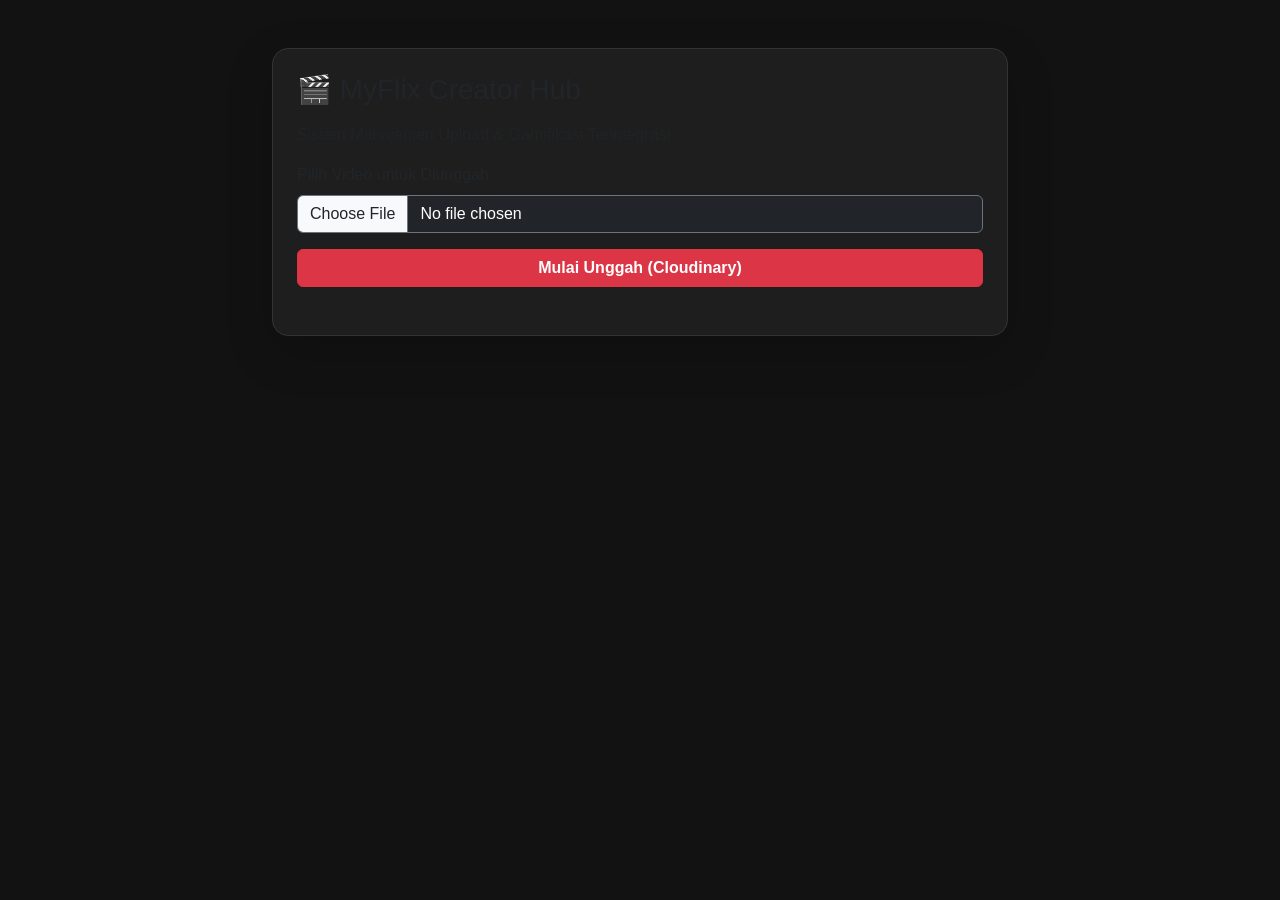
==== creator-hub.html @ 520dbb50 "Add creator hub HTML for video upload and gamification" ====
<!DOCTYPE html>
<html lang="id">
<head>
    <meta charset="UTF-8">
    <meta name="viewport" content="width=device-width, initial-scale=1.0">
    <title>MyFlix - Creator Upload & Gamification</title>
    <!-- Bootstrap CSS untuk styling cepat -->
    <link href="https://cdn.jsdelivr.net/npm/bootstrap@5.3.0/dist/css/bootstrap.min.css" rel="stylesheet">
    <style>
        body { background-color: #121212; color: #fff; font-family: sans-serif; }
        .card-custom { background: #1e1e1e; border: 1px solid #333; }
        .progress-bar-gamer { background: linear-gradient(45deg, #ff416c, #ff4b2b); }
    </style>
</head>
<body class="container py-5">

    <div class="row justify-content-center">
        <div class="col-md-8">
            <div class="card card-custom p-4 shadow-lg rounded-4">
                <h3 class="mb-3">🎬 MyFlix Creator Hub</h3>
                <p class="text-muted">Sistem Manajemen Upload & Gamifikasi Terintegrasi</p>

                <!-- Area Status Upload -->
                <div id="uploadSection" class="mb-4">
                    <label for="videoFile" class="form-label">Pilih Video untuk Diunggah</label>
                    <input class="form-control bg-dark text-white border-secondary mb-3" type="file" id="videoFile" accept="video/*">
                    
                    <button id="uploadBtn" class="btn btn-danger w-100 fw-bold" onclick="startUploadProcess()">Mulai Unggah (Cloudinary)</button>
                </div>

                <!-- Progress Bar & Gamifikasi (Tersembunyi Awalnya) -->
                <div id="progressContainer" class="d-none">
                    <div class="d-flex justify-content-between mb-1">
                        <span id="statusText" class="small text-info">Mengupload video... 0%</span>
                        <span id="xpRewardHint" class="small text-warning">+50 XP Menanti!</span>
                    </div>
                    <div class="progress mb-3" style="height: 25px; background-color: #2c2c2c;">
                        <div id="progressBar" class="progress-bar progress-bar-gamer progress-bar-striped progress-bar-animated" role="progressbar" style="width: 0%;">0%</div>
                    </div>
                    <button id="cancelBtn" class="btn btn-outline-secondary btn-sm" onclick="cancelUpload()">Batalkan</button>
                </div>

                <!-- Panel Notifikasi Hadiah Gamifikasi -->
                <div id="rewardBox" class="alert alert-success mt-4 d-none" role="alert">
                    <h5 class="alert-heading">🎉 Quest Completed!</h5>
                    <p id="rewardMessage" class="mb-0">Video berhasil diunggah! Anda mendapatkan +50 XP, 1 Mystery Box, dan Streak Harian bertambah!</p>
                </div>

            </div>
        </div>
    </div>

    <script>
        let uploadInterval;

        function startUploadProcess() {
            const fileInput = document.getElementById('videoFile');
            if (fileInput.files.length === 0) {
                alert('Silakan pilih file video terlebih dahulu!');
                return;
            }

            // Sembunyikan tombol upload, tampilkan progress bar
            document.getElementById('uploadSection').classList.add('d-none');
            document.getElementById('progressContainer').classList.remove('d-none');
            document.getElementById('rewardBox').classList.add('d-none');

            let progress = 0;
            const progressBar = document.getElementById('progressBar');
            const statusText = document.getElementById('statusText');

            // Simulasi proses upload Cloudinary (Ganti dengan logika API Cloudinary Anda)
            uploadInterval = setInterval(() => {
                progress += 10;
                progressBar.style.width = progress + '%';
                progressBar.textContent = progress + '%';
                statusText.textContent = `Mengupload video ke Cloudinary... ${progress}%`;

                if (progress >= 100) {
                    clearInterval(uploadInterval);
                    finishUploadSuccess();
                }
            }, 300);
        }

        function finishUploadSuccess() {
            document.getElementById('progressContainer').classList.add('d-none');
            document.getElementById('uploadSection').classList.remove('d-none');
            
            // Tampilkan hadiah gamifikasi
            const rewardBox = document.getElementById('rewardBox');
            rewardBox.classList.remove('d-none');

            // Reset input file
            document.getElementById('videoFile').value = '';
        }

        function cancelUpload() {
            clearInterval(uploadInterval);
            document.getElementById('progressContainer').classList.add('d-none');
            document.getElementById('uploadSection').classList.remove('d-none');
            alert('Unggahan dibatalkan.');
        }
    </script>
</body>
                      </html>
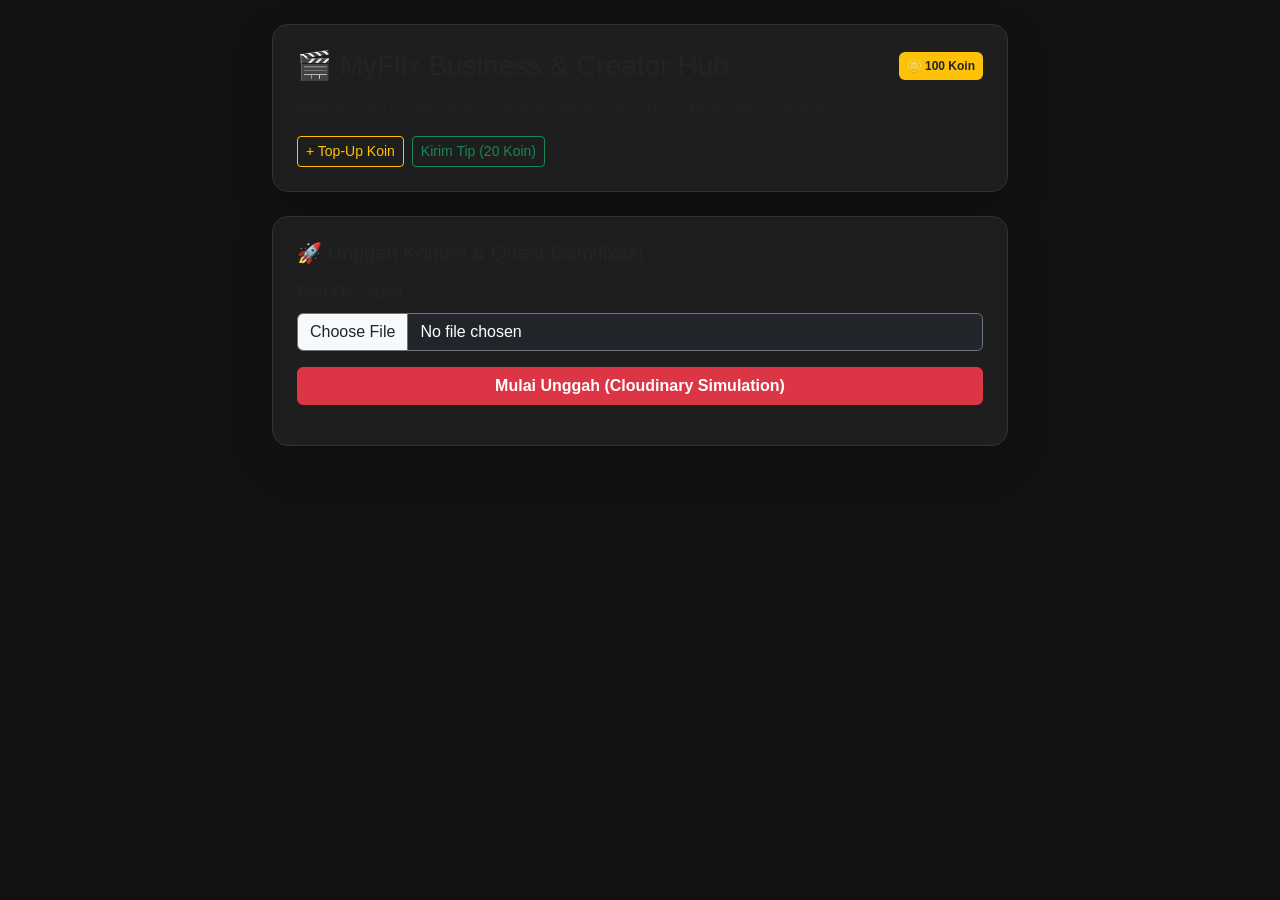
==== commit 1a5a0faf: "Update title and content in creator-hub.html" ====
--- a/creator-hub.html
+++ b/creator-hub.html
@@ -3,8 +3,8 @@
 <head>
     <meta charset="UTF-8">
     <meta name="viewport" content="width=device-width, initial-scale=1.0">
-    <title>MyFlix - Creator Upload & Gamification</title>
-    <!-- Bootstrap CSS untuk styling cepat -->
+    <title>MyFlix - Creator Hub, Gamification & Business</title>
+    <!-- Bootstrap CSS -->
     <link href="https://cdn.jsdelivr.net/npm/bootstrap@5.3.0/dist/css/bootstrap.min.css" rel="stylesheet">
     <style>
         body { background-color: #121212; color: #fff; font-family: sans-serif; }
@@ -12,40 +12,52 @@
         .progress-bar-gamer { background: linear-gradient(45deg, #ff416c, #ff4b2b); }
     </style>
 </head>
-<body class="container py-5">
+<body class="container py-4">
 
     <div class="row justify-content-center">
         <div class="col-md-8">
+            <!-- Header & Panel Bisnis (Saldo Koin) -->
+            <div class="card card-custom p-4 shadow-lg rounded-4 mb-4">
+                <div class="d-flex justify-content-between align-items-center mb-3">
+                    <h3 class="mb-0">🎬 MyFlix Business & Creator Hub</h3>
+                    <span class="badge bg-warning text-dark p-2" id="coinDisplay">🪙 100 Koin</span>
+                </div>
+                <p class="text-muted small">Platform video pendek dengan sistem manajemen, gamifikasi, dan monetisasi mandiri.</p>
+                
+                <div class="d-flex gap-2">
+                    <button class="btn btn-sm btn-outline-warning" onclick="topUpCoins()">+ Top-Up Koin</button>
+                    <button class="btn btn-sm btn-outline-success" onclick="sendTip('Kreator_Utama', 20)">Kirim Tip (20 Koin)</button>
+                </div>
+            </div>
+
+            <!-- Panel Manajemen Upload & Gamifikasi -->
             <div class="card card-custom p-4 shadow-lg rounded-4">
-                <h3 class="mb-3">🎬 MyFlix Creator Hub</h3>
-                <p class="text-muted">Sistem Manajemen Upload & Gamifikasi Terintegrasi</p>
+                <h5 class="mb-3">🚀 Unggah Konten & Quest Gamifikasi</h5>
 
-                <!-- Area Status Upload -->
-                <div id="uploadSection" class="mb-4">
-                    <label for="videoFile" class="form-label">Pilih Video untuk Diunggah</label>
+                <!-- Area Pilih File -->
+                <div id="uploadSection" class="mb-3">
+                    <label for="videoFile" class="form-label">Pilih File Video</label>
                     <input class="form-control bg-dark text-white border-secondary mb-3" type="file" id="videoFile" accept="video/*">
-                    
-                    <button id="uploadBtn" class="btn btn-danger w-100 fw-bold" onclick="startUploadProcess()">Mulai Unggah (Cloudinary)</button>
+                    <button class="btn btn-danger w-100 fw-bold" onclick="startUploadProcess()">Mulai Unggah (Cloudinary Simulation)</button>
                 </div>
 
-                <!-- Progress Bar & Gamifikasi (Tersembunyi Awalnya) -->
+                <!-- Progress Bar Interaktif -->
                 <div id="progressContainer" class="d-none">
                     <div class="d-flex justify-content-between mb-1">
                         <span id="statusText" class="small text-info">Mengupload video... 0%</span>
-                        <span id="xpRewardHint" class="small text-warning">+50 XP Menanti!</span>
+                        <span class="small text-warning">+50 XP Menanti!</span>
                     </div>
                     <div class="progress mb-3" style="height: 25px; background-color: #2c2c2c;">
                         <div id="progressBar" class="progress-bar progress-bar-gamer progress-bar-striped progress-bar-animated" role="progressbar" style="width: 0%;">0%</div>
                     </div>
-                    <button id="cancelBtn" class="btn btn-outline-secondary btn-sm" onclick="cancelUpload()">Batalkan</button>
+                    <button class="btn btn-outline-secondary btn-sm" onclick="cancelUpload()">Batalkan</button>
                 </div>
 
-                <!-- Panel Notifikasi Hadiah Gamifikasi -->
-                <div id="rewardBox" class="alert alert-success mt-4 d-none" role="alert">
+                <!-- Notifikasi Hadiah Quest Selesai -->
+                <div id="rewardBox" class="alert alert-success mt-3 d-none" role="alert">
                     <h5 class="alert-heading">🎉 Quest Completed!</h5>
-                    <p id="rewardMessage" class="mb-0">Video berhasil diunggah! Anda mendapatkan +50 XP, 1 Mystery Box, dan Streak Harian bertambah!</p>
+                    <p id="rewardMessage" class="mb-0">Video berhasil diunggah! Anda mendapatkan +50 XP & Streak Harian bertambah.</p>
                 </div>
-
             </div>
         </div>
     </div>
@@ -53,6 +65,28 @@
     <script>
         let uploadInterval;
 
+        // Ambil atau Inisialisasi Data Dompet & Gamifikasi dari LocalStorage
+        function getAppData() {
+            const data = localStorage.getItem('myflix_app_data');
+            return data ? JSON.parse(data) : { coins: 100, xp: 0, streak: 1 };
+        }
+
+        function saveAppData(data) {
+            localStorage.setItem('myflix_app_data', JSON.stringify(data));
+            updateUI();
+        }
+
+        function updateUI() {
+            const data = getAppData();
+            document.getElementById('coinDisplay').textContent = `🪙 ${data.coins} Koin`;
+        }
+
+        // Jalankan saat halaman dimuat
+        window.onload = function() {
+            updateUI();
+        };
+
+        // Proses Upload
         function startUploadProcess() {
             const fileInput = document.getElementById('videoFile');
             if (fileInput.files.length === 0) {
@@ -60,7 +94,6 @@
                 return;
             }
 
-            // Sembunyikan tombol upload, tampilkan progress bar
             document.getElementById('uploadSection').classList.add('d-none');
             document.getElementById('progressContainer').classList.remove('d-none');
             document.getElementById('rewardBox').classList.add('d-none');
@@ -69,9 +102,9 @@
             const progressBar = document.getElementById('progressBar');
             const statusText = document.getElementById('statusText');
 
-            // Simulasi proses upload Cloudinary (Ganti dengan logika API Cloudinary Anda)
+            // Simulasi progress upload (bisa diganti fungsi XMLHttpRequest Cloudinary asli)
             uploadInterval = setInterval(() => {
-                progress += 10;
+                progress += 20;
                 progressBar.style.width = progress + '%';
                 progressBar.textContent = progress + '%';
                 statusText.textContent = `Mengupload video ke Cloudinary... ${progress}%`;
@@ -86,12 +119,15 @@
         function finishUploadSuccess() {
             document.getElementById('progressContainer').classList.add('d-none');
             document.getElementById('uploadSection').classList.remove('d-none');
-            
-            // Tampilkan hadiah gamifikasi
-            const rewardBox = document.getElementById('rewardBox');
-            rewardBox.classList.remove('d-none');
+            document.getElementById('rewardBox').classList.remove('d-none');
 
-            // Reset input file
+            // Update Gamifikasi & Reward Koin Bisnis
+            let appData = getAppData();
+            appData.xp += 50;
+            appData.coins += 10; // Bonus koin dari misi upload
+            appData.streak += 1;
+            saveAppData(appData);
+
             document.getElementById('videoFile').value = '';
         }
 
@@ -101,7 +137,25 @@
             document.getElementById('uploadSection').classList.remove('d-none');
             alert('Unggahan dibatalkan.');
         }
+
+        // Fungsi Tombol Unsur Bisnis
+        function topUpCoins() {
+            let appData = getAppData();
+            appData.coins += 50;
+            saveAppData(appData);
+            alert('Berhasil Top-Up 50 Koin Flix!');
+        }
+
+        function sendTip(creatorName, amount) {
+            let appData = getAppData();
+            if (appData.coins < amount) {
+                alert('Saldo koin Anda tidak cukup untuk mengirim tip!');
+                return;
+            }
+            appData.coins -= amount;
+            saveAppData(appData);
+            alert(`Berhasil mengirim ${amount} Koin Flix ke @${creatorName}! Terima kasih.`);
+        }
     </script>
 </body>
-                      </html>
-  
+</html>
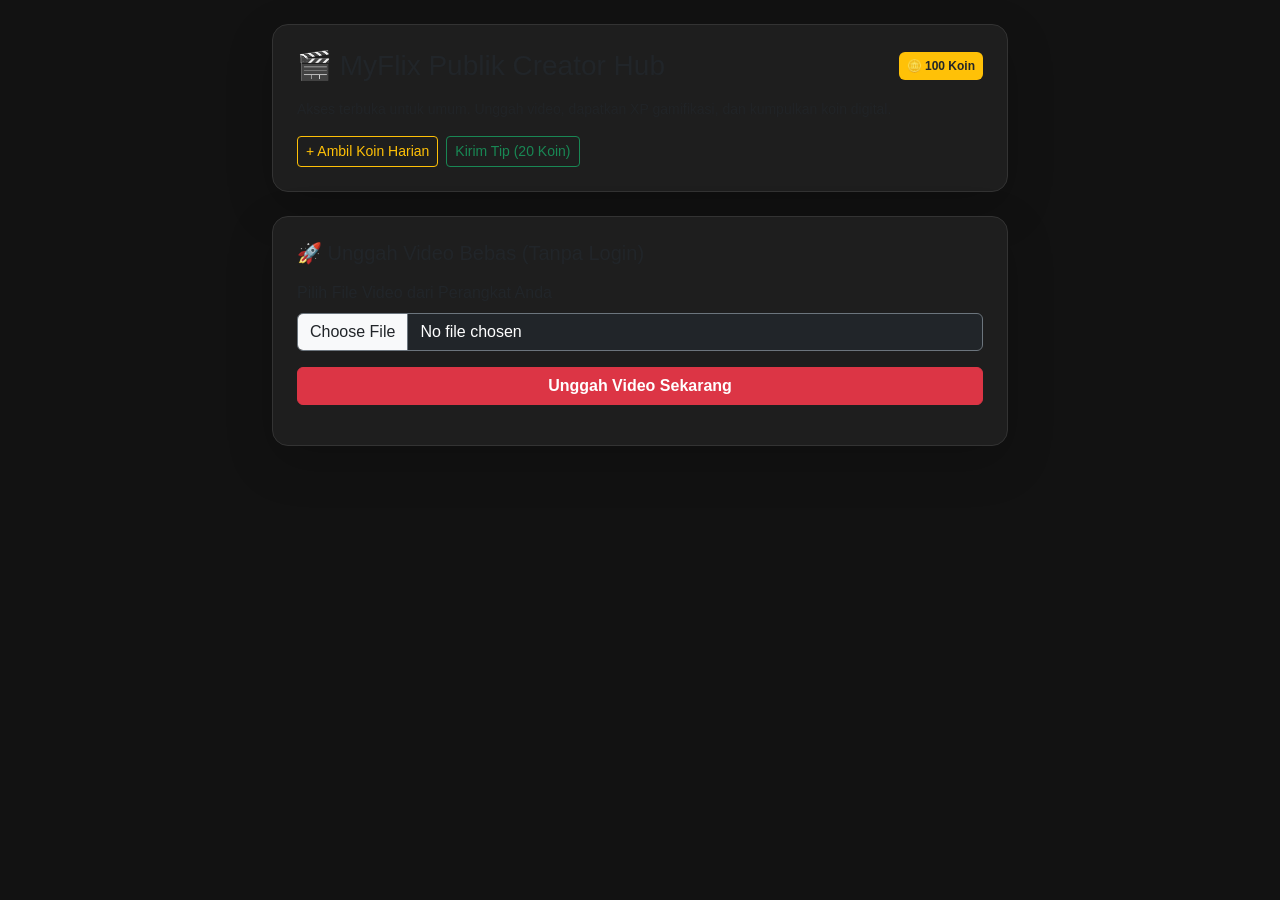
==== commit 371110e8: "Update creator-hub.html" ====
--- a/creator-hub.html
+++ b/creator-hub.html
@@ -3,7 +3,7 @@
 <head>
     <meta charset="UTF-8">
     <meta name="viewport" content="width=device-width, initial-scale=1.0">
-    <title>MyFlix - Creator Hub, Gamification & Business</title>
+    <title>MyFlix - Publik Creator Hub & Business</title>
     <!-- Bootstrap CSS -->
     <link href="https://cdn.jsdelivr.net/npm/bootstrap@5.3.0/dist/css/bootstrap.min.css" rel="stylesheet">
     <style>
@@ -16,36 +16,36 @@
 
     <div class="row justify-content-center">
         <div class="col-md-8">
-            <!-- Header & Panel Bisnis (Saldo Koin) -->
+            <!-- Header & Dompet Publik -->
             <div class="card card-custom p-4 shadow-lg rounded-4 mb-4">
                 <div class="d-flex justify-content-between align-items-center mb-3">
-                    <h3 class="mb-0">🎬 MyFlix Business & Creator Hub</h3>
+                    <h3 class="mb-0">🎬 MyFlix Publik Creator Hub</h3>
                     <span class="badge bg-warning text-dark p-2" id="coinDisplay">🪙 100 Koin</span>
                 </div>
-                <p class="text-muted small">Platform video pendek dengan sistem manajemen, gamifikasi, dan monetisasi mandiri.</p>
+                <p class="text-muted small">Akses terbuka untuk umum. Unggah video, dapatkan XP gamifikasi, dan kumpulkan koin digital.</p>
                 
                 <div class="d-flex gap-2">
-                    <button class="btn btn-sm btn-outline-warning" onclick="topUpCoins()">+ Top-Up Koin</button>
-                    <button class="btn btn-sm btn-outline-success" onclick="sendTip('Kreator_Utama', 20)">Kirim Tip (20 Koin)</button>
+                    <button class="btn btn-sm btn-outline-warning" onclick="topUpCoins()">+ Ambil Koin Harian</button>
+                    <button class="btn btn-sm btn-outline-success" onclick="sendTip('Kreator_Publik', 20)">Kirim Tip (20 Koin)</button>
                 </div>
             </div>
 
-            <!-- Panel Manajemen Upload & Gamifikasi -->
+            <!-- Panel Upload Bebas & Gamifikasi -->
             <div class="card card-custom p-4 shadow-lg rounded-4">
-                <h5 class="mb-3">🚀 Unggah Konten & Quest Gamifikasi</h5>
+                <h5 class="mb-3">🚀 Unggah Video Bebas (Tanpa Login)</h5>
 
                 <!-- Area Pilih File -->
                 <div id="uploadSection" class="mb-3">
-                    <label for="videoFile" class="form-label">Pilih File Video</label>
+                    <label for="videoFile" class="form-label">Pilih File Video dari Perangkat Anda</label>
                     <input class="form-control bg-dark text-white border-secondary mb-3" type="file" id="videoFile" accept="video/*">
-                    <button class="btn btn-danger w-100 fw-bold" onclick="startUploadProcess()">Mulai Unggah (Cloudinary Simulation)</button>
+                    <button class="btn btn-danger w-100 fw-bold" onclick="startUploadProcess()">Unggah Video Sekarang</button>
                 </div>
 
                 <!-- Progress Bar Interaktif -->
                 <div id="progressContainer" class="d-none">
                     <div class="d-flex justify-content-between mb-1">
                         <span id="statusText" class="small text-info">Mengupload video... 0%</span>
-                        <span class="small text-warning">+50 XP Menanti!</span>
+                        <span class="small text-warning">+50 XP & +10 Koin Menanti!</span>
                     </div>
                     <div class="progress mb-3" style="height: 25px; background-color: #2c2c2c;">
                         <div id="progressBar" class="progress-bar progress-bar-gamer progress-bar-striped progress-bar-animated" role="progressbar" style="width: 0%;">0%</div>
@@ -53,10 +53,10 @@
                     <button class="btn btn-outline-secondary btn-sm" onclick="cancelUpload()">Batalkan</button>
                 </div>
 
-                <!-- Notifikasi Hadiah Quest Selesai -->
+                <!-- Notifikasi Berhasil -->
                 <div id="rewardBox" class="alert alert-success mt-3 d-none" role="alert">
-                    <h5 class="alert-heading">🎉 Quest Completed!</h5>
-                    <p id="rewardMessage" class="mb-0">Video berhasil diunggah! Anda mendapatkan +50 XP & Streak Harian bertambah.</p>
+                    <h5 class="alert-heading">🎉 Berhasil Diunggah!</h5>
+                    <p id="rewardMessage" class="mb-0">Video Anda berhasil masuk ke sistem. Anda mendapatkan +50 XP & +10 Koin Flix!</p>
                 </div>
             </div>
         </div>
@@ -65,14 +65,13 @@
     <script>
         let uploadInterval;
 
-        // Ambil atau Inisialisasi Data Dompet & Gamifikasi dari LocalStorage
         function getAppData() {
-            const data = localStorage.getItem('myflix_app_data');
+            const data = localStorage.getItem('myflix_public_data');
             return data ? JSON.parse(data) : { coins: 100, xp: 0, streak: 1 };
         }
 
         function saveAppData(data) {
-            localStorage.setItem('myflix_app_data', JSON.stringify(data));
+            localStorage.setItem('myflix_public_data', JSON.stringify(data));
             updateUI();
         }
 
@@ -81,12 +80,10 @@
             document.getElementById('coinDisplay').textContent = `🪙 ${data.coins} Koin`;
         }
 
-        // Jalankan saat halaman dimuat
         window.onload = function() {
             updateUI();
         };
 
-        // Proses Upload
         function startUploadProcess() {
             const fileInput = document.getElementById('videoFile');
             if (fileInput.files.length === 0) {
@@ -102,12 +99,11 @@
             const progressBar = document.getElementById('progressBar');
             const statusText = document.getElementById('statusText');
 
-            // Simulasi progress upload (bisa diganti fungsi XMLHttpRequest Cloudinary asli)
             uploadInterval = setInterval(() => {
-                progress += 20;
+                progress += 25;
                 progressBar.style.width = progress + '%';
                 progressBar.textContent = progress + '%';
-                statusText.textContent = `Mengupload video ke Cloudinary... ${progress}%`;
+                statusText.textContent = `Mengupload video... ${progress}%`;
 
                 if (progress >= 100) {
                     clearInterval(uploadInterval);
@@ -121,11 +117,9 @@
             document.getElementById('uploadSection').classList.remove('d-none');
             document.getElementById('rewardBox').classList.remove('d-none');
 
-            // Update Gamifikasi & Reward Koin Bisnis
             let appData = getAppData();
             appData.xp += 50;
-            appData.coins += 10; // Bonus koin dari misi upload
-            appData.streak += 1;
+            appData.coins += 10;
             saveAppData(appData);
 
             document.getElementById('videoFile').value = '';
@@ -138,23 +132,22 @@
             alert('Unggahan dibatalkan.');
         }
 
-        // Fungsi Tombol Unsur Bisnis
         function topUpCoins() {
             let appData = getAppData();
             appData.coins += 50;
             saveAppData(appData);
-            alert('Berhasil Top-Up 50 Koin Flix!');
+            alert('Berhasil klaim 50 Koin Flix gratis harian!');
         }
 
         function sendTip(creatorName, amount) {
             let appData = getAppData();
             if (appData.coins < amount) {
-                alert('Saldo koin Anda tidak cukup untuk mengirim tip!');
+                alert('Koin Anda tidak cukup!');
                 return;
             }
             appData.coins -= amount;
             saveAppData(appData);
-            alert(`Berhasil mengirim ${amount} Koin Flix ke @${creatorName}! Terima kasih.`);
+            alert(`Berhasil mengirim ${amount} Koin Flix ke kreator!`);
         }
     </script>
 </body>
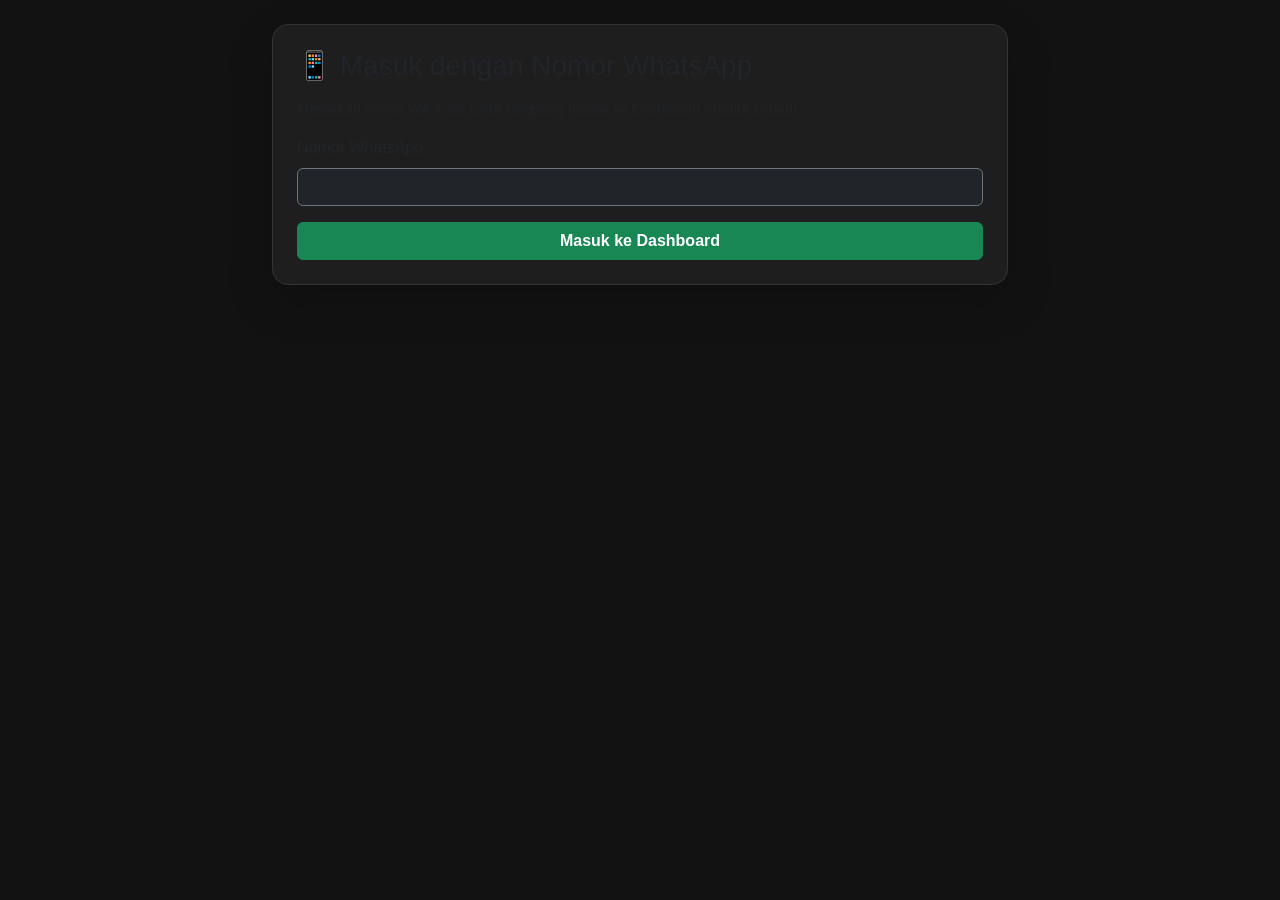
==== commit 78ab20b2: "Update creator-hub.html" ====
--- a/creator-hub.html
+++ b/creator-hub.html
@@ -3,7 +3,7 @@
 <head>
     <meta charset="UTF-8">
     <meta name="viewport" content="width=device-width, initial-scale=1.0">
-    <title>MyFlix - Publik Creator Hub & Business</title>
+    <title>MyFlix - WhatsApp Creator Dashboard</title>
     <!-- Bootstrap CSS -->
     <link href="https://cdn.jsdelivr.net/npm/bootstrap@5.3.0/dist/css/bootstrap.min.css" rel="stylesheet">
     <style>
@@ -16,84 +16,159 @@
 
     <div class="row justify-content-center">
         <div class="col-md-8">
-            <!-- Header & Dompet Publik -->
-            <div class="card card-custom p-4 shadow-lg rounded-4 mb-4">
-                <div class="d-flex justify-content-between align-items-center mb-3">
-                    <h3 class="mb-0">🎬 MyFlix Publik Creator Hub</h3>
-                    <span class="badge bg-warning text-dark p-2" id="coinDisplay">🪙 100 Koin</span>
-                </div>
-                <p class="text-muted small">Akses terbuka untuk umum. Unggah video, dapatkan XP gamifikasi, dan kumpulkan koin digital.</p>
+
+            <!-- TAHAP 1: FORM MASUK NOMOR WA (Hanya muncul jika belum tersimpan) -->
+            <div id="authSection" class="card card-custom p-4 shadow-lg rounded-4 mb-4">
+                <h3 class="mb-3">📱 Masuk dengan Nomor WhatsApp</h3>
+                <p class="text-muted small">Masukkan nomor WA Anda untuk langsung masuk ke Dashboard Kreator pribadi.</p>
                 
-                <div class="d-flex gap-2">
-                    <button class="btn btn-sm btn-outline-warning" onclick="topUpCoins()">+ Ambil Koin Harian</button>
-                    <button class="btn btn-sm btn-outline-success" onclick="sendTip('Kreator_Publik', 20)">Kirim Tip (20 Koin)</button>
-                </div>
+                <div class="mb-3">
+                    <label for="waNumber" class="form-label">Nomor WhatsApp</label>
+                    <input type="tel" class="form-control bg-dark text-white border-secondary" id="waNumber" placeholder="Contoh: 081234567890">
+                </div>
+                <button class="btn btn-success w-100 fw-bold" onclick="loginWithWA()">Masuk ke Dashboard</button>
             </div>
 
-            <!-- Panel Upload Bebas & Gamifikasi -->
-            <div class="card card-custom p-4 shadow-lg rounded-4">
-                <h5 class="mb-3">🚀 Unggah Video Bebas (Tanpa Login)</h5>
-
-                <!-- Area Pilih File -->
-                <div id="uploadSection" class="mb-3">
-                    <label for="videoFile" class="form-label">Pilih File Video dari Perangkat Anda</label>
-                    <input class="form-control bg-dark text-white border-secondary mb-3" type="file" id="videoFile" accept="video/*">
-                    <button class="btn btn-danger w-100 fw-bold" onclick="startUploadProcess()">Unggah Video Sekarang</button>
-                </div>
-
-                <!-- Progress Bar Interaktif -->
-                <div id="progressContainer" class="d-none">
-                    <div class="d-flex justify-content-between mb-1">
-                        <span id="statusText" class="small text-info">Mengupload video... 0%</span>
-                        <span class="small text-warning">+50 XP & +10 Koin Menanti!</span>
-                    </div>
-                    <div class="progress mb-3" style="height: 25px; background-color: #2c2c2c;">
-                        <div id="progressBar" class="progress-bar progress-bar-gamer progress-bar-striped progress-bar-animated" role="progressbar" style="width: 0%;">0%</div>
-                    </div>
-                    <button class="btn btn-outline-secondary btn-sm" onclick="cancelUpload()">Batalkan</button>
-                </div>
-
-                <!-- Notifikasi Berhasil -->
-                <div id="rewardBox" class="alert alert-success mt-3 d-none" role="alert">
-                    <h5 class="alert-heading">🎉 Berhasil Diunggah!</h5>
-                    <p id="rewardMessage" class="mb-0">Video Anda berhasil masuk ke sistem. Anda mendapatkan +50 XP & +10 Koin Flix!</p>
-                </div>
+            <!-- TAHAP 2: DASHBOARD KOSONG (Tersembunyi sampai memasukkan No WA) -->
+            <div id="dashboardSection" class="d-none">
+                
+                <!-- Header Profil & Info WA -->
+                <div class="card card-custom p-4 shadow-lg rounded-4 mb-4">
+                    <div class="d-flex justify-content-between align-items-center mb-2">
+                        <h4 class="mb-0">🎬 Dashboard Kreator Anda</h4>
+                        <button class="btn btn-sm btn-outline-danger" onclick="logoutWA()">Keluar / Ganti WA</button>
+                    </div>
+                    <p class="text-muted small mb-1">Nomor WA Aktif: <strong id="displayWa" class="text-info"></strong></p>
+                    <p class="text-warning small mb-0">🪙 Saldo Koin: <span id="coinDisplay">100</span> Koin | ⭐ XP: <span id="xpDisplay">0</span></p>
+                </div>
+
+                <!-- Panel Upload Video Kosong Siap Isi -->
+                <div class="card card-custom p-4 shadow-lg rounded-4 mb-4">
+                    <h5 class="mb-3">🚀 Unggah Video Baru</h5>
+                    
+                    <div id="uploadFormArea" class="mb-3">
+                        <label for="videoFile" class="form-label">Pilih File Video Anda</label>
+                        <input class="form-control bg-dark text-white border-secondary mb-3" type="file" id="videoFile" accept="video/*">
+                        <button class="btn btn-danger w-100 fw-bold" onclick="startUploadProcess()">Mulai Unggah Video</button>
+                    </div>
+
+                    <!-- Progress Bar Upload -->
+                    <div id="progressContainer" class="d-none">
+                        <div class="d-flex justify-content-between mb-1">
+                            <span id="statusText" class="small text-info">Mengupload video... 0%</span>
+                            <span class="small text-warning">+50 XP & +10 Koin</span>
+                        </div>
+                        <div class="progress mb-3" style="height: 25px; background-color: #2c2c2c;">
+                            <div id="progressBar" class="progress-bar progress-bar-gamer progress-bar-striped progress-bar-animated" role="progressbar" style="width: 0%;">0%</div>
+                        </div>
+                    </div>
+                </div>
+
+                <!-- Daftar Video Anda (Dashboard Kosong Awalnya) -->
+                <div class="card card-custom p-4 shadow-lg rounded-4">
+                    <h5 class="mb-3">📂 Daftar Video Saya</h5>
+                    <div id="videoListContainer">
+                        <p class="text-muted text-center py-3 mb-0" id="emptyVideoText">Belum ada video yang diunggah. Silakan unggah video pertama Anda di atas!</p>
+                    </div>
+                </div>
+
             </div>
+
         </div>
     </div>
 
     <script>
         let uploadInterval;
 
-        function getAppData() {
-            const data = localStorage.getItem('myflix_public_data');
-            return data ? JSON.parse(data) : { coins: 100, xp: 0, streak: 1 };
-        }
-
-        function saveAppData(data) {
-            localStorage.setItem('myflix_public_data', JSON.stringify(data));
-            updateUI();
-        }
-
-        function updateUI() {
-            const data = getAppData();
-            document.getElementById('coinDisplay').textContent = `🪙 ${data.coins} Koin`;
-        }
-
+        // Cek status saat halaman dimuat
         window.onload = function() {
-            updateUI();
+            const savedWA = localStorage.getItem('myflix_current_wa');
+            if (savedWA) {
+                showDashboard(savedWA);
+            }
         };
 
+        // Fungsi Login dengan No WA
+        function loginWithWA() {
+            const waInput = document.getElementById('waNumber').value.trim();
+            if (waInput.length < 10) {
+                alert('Masukkan nomor WhatsApp yang valid!');
+                return;
+            }
+
+            // Simpan sesi No WA di browser
+            localStorage.setItem('myflix_current_wa', waInput);
+            
+            // Inisialisasi data kosong jika belum ada untuk nomor ini
+            if (!localStorage.getItem('myflix_videos_' + waInput)) {
+                localStorage.setItem('myflix_videos_' + waInput, JSON.stringify([]));
+            }
+            if (!localStorage.getItem('myflix_profile_' + waInput)) {
+                localStorage.setItem('myflix_profile_' + waInput, JSON.stringify({ coins: 100, xp: 0 }));
+            }
+
+            showDashboard(waInput);
+        }
+
+        // Tampilkan Dashboard & Sembunyikan Form Login
+        function showDashboard(waNumber) {
+            document.getElementById('authSection').classList.add('d-none');
+            document.getElementById('dashboardSection').classList.remove('d-none');
+            document.getElementById('displayWa').textContent = waNumber;
+            loadUserData(waNumber);
+            loadUserVideos(waNumber);
+        }
+
+        // Logout / Ganti WA
+        function logoutWA() {
+            localStorage.removeItem('myflix_current_wa');
+            document.getElementById('dashboardSection').classList.add('d-none');
+            document.getElementById('authSection').classList.remove('d-none');
+            document.getElementById('waNumber').value = '';
+        }
+
+        // Muat Data Profil (Koin & XP)
+        function loadUserData(waNumber) {
+            const profile = JSON.parse(localStorage.getItem('myflix_profile_' + waNumber));
+            document.getElementById('coinDisplay').textContent = profile.coins;
+            document.getElementById('xpDisplay').textContent = profile.xp;
+        }
+
+        // Muat Daftar Video Pengguna
+        function loadUserVideos(waNumber) {
+            const videos = JSON.parse(localStorage.getItem('myflix_videos_' + waNumber)) || [];
+            const container = document.getElementById('videoListContainer');
+            
+            if (videos.length === 0) {
+                container.innerHTML = `<p class="text-muted text-center py-3 mb-0">Belum ada video yang diunggah. Silakan unggah video pertama Anda di atas!</p>`;
+                return;
+            }
+
+            container.innerHTML = '';
+            videos.forEach((vid, index) => {
+                container.innerHTML += `
+                    <div class="d-flex justify-content-between align-items-center bg-dark p-3 rounded mb-2 border border-secondary">
+                        <div>
+                            <h6 class="mb-1 text-white">📹 ${vid.name}</h6>
+                            <small class="text-muted">Diunggah pada: ${vid.date}</small>
+                        </div>
+                        <span class="badge bg-success">Publik</span>
+                    </div>
+                `;
+            });
+        }
+
+        // Simulasi Proses Upload Video
         function startUploadProcess() {
             const fileInput = document.getElementById('videoFile');
             if (fileInput.files.length === 0) {
-                alert('Silakan pilih file video terlebih dahulu!');
+                alert('Pilih file video terlebih dahulu!');
                 return;
             }
 
-            document.getElementById('uploadSection').classList.add('d-none');
+            const fileName = fileInput.files[0].name;
+            document.getElementById('uploadFormArea').classList.add('d-none');
             document.getElementById('progressContainer').classList.remove('d-none');
-            document.getElementById('rewardBox').classList.add('d-none');
 
             let progress = 0;
             const progressBar = document.getElementById('progressBar');
@@ -103,51 +178,38 @@
                 progress += 25;
                 progressBar.style.width = progress + '%';
                 progressBar.textContent = progress + '%';
-                statusText.textContent = `Mengupload video... ${progress}%`;
+                statusText.textContent = `Mengunggah... ${progress}%`;
 
                 if (progress >= 100) {
                     clearInterval(uploadInterval);
-                    finishUploadSuccess();
+                    finishUpload(fileName);
                 }
             }, 300);
         }
 
-        function finishUploadSuccess() {
+        // Selesai Upload & Simpan ke Dashboard Pengguna
+        function finishUpload(fileName) {
             document.getElementById('progressContainer').classList.add('d-none');
-            document.getElementById('uploadSection').classList.remove('d-none');
-            document.getElementById('rewardBox').classList.remove('d-none');
-
-            let appData = getAppData();
-            appData.xp += 50;
-            appData.coins += 10;
-            saveAppData(appData);
-
+            document.getElementById('uploadFormArea').classList.remove('d-none');
             document.getElementById('videoFile').value = '';
-        }
-
-        function cancelUpload() {
-            clearInterval(uploadInterval);
-            document.getElementById('progressContainer').classList.add('d-none');
-            document.getElementById('uploadSection').classList.remove('d-none');
-            alert('Unggahan dibatalkan.');
-        }
-
-        function topUpCoins() {
-            let appData = getAppData();
-            appData.coins += 50;
-            saveAppData(appData);
-            alert('Berhasil klaim 50 Koin Flix gratis harian!');
-        }
-
-        function sendTip(creatorName, amount) {
-            let appData = getAppData();
-            if (appData.coins < amount) {
-                alert('Koin Anda tidak cukup!');
-                return;
-            }
-            appData.coins -= amount;
-            saveAppData(appData);
-            alert(`Berhasil mengirim ${amount} Koin Flix ke kreator!`);
+
+            const waNumber = localStorage.getItem('myflix_current_wa');
+            
+            // Simpan video ke list data WA tersebut
+            let videos = JSON.parse(localStorage.getItem('myflix_videos_' + waNumber)) || [];
+            videos.unshift({ name: fileName, date: new Date().toLocaleDateString() });
+            localStorage.setItem('myflix_videos_' + waNumber, JSON.stringify(videos));
+
+            // Tambah XP dan Koin gamifikasi
+            let profile = JSON.parse(localStorage.getItem('myflix_profile_' + waNumber));
+            profile.xp += 50;
+            profile.coins += 10;
+            localStorage.setItem('myflix_profile_' + waNumber, JSON.stringify(profile));
+
+            // Refresh tampilan dashboard
+            loadUserData(waNumber);
+            loadUserVideos(waNumber);
+            alert('Video berhasil diunggah ke dashboard Anda!');
         }
     </script>
 </body>
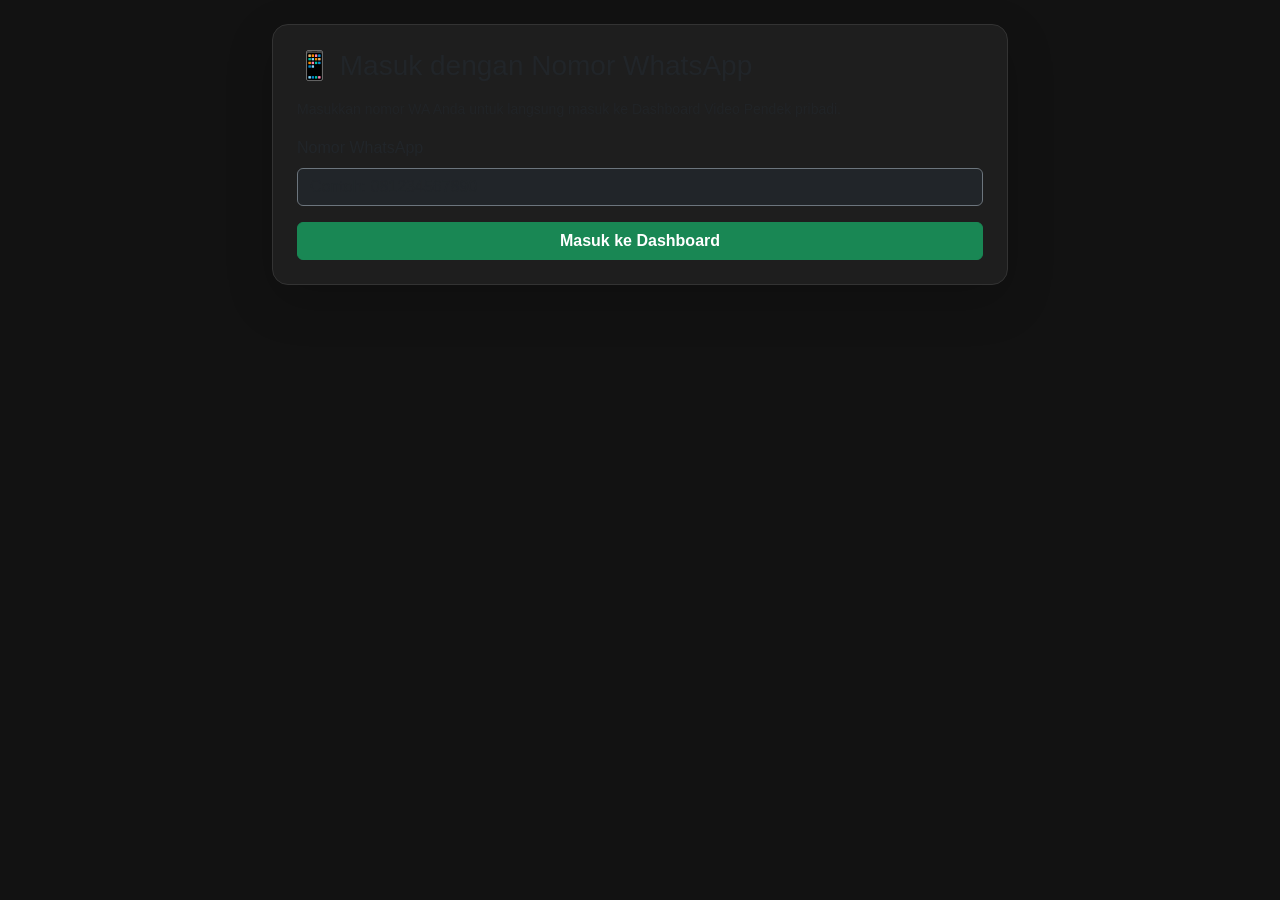
==== commit c2a014de: "Update dashboard terminology for short videos" ====
--- a/creator-hub.html
+++ b/creator-hub.html
@@ -3,7 +3,7 @@
 <head>
     <meta charset="UTF-8">
     <meta name="viewport" content="width=device-width, initial-scale=1.0">
-    <title>MyFlix - WhatsApp Creator Dashboard</title>
+    <title>MyFlix - Short Video Creator Dashboard</title>
     <!-- Bootstrap CSS -->
     <link href="https://cdn.jsdelivr.net/npm/bootstrap@5.3.0/dist/css/bootstrap.min.css" rel="stylesheet">
     <style>
@@ -17,10 +17,10 @@
     <div class="row justify-content-center">
         <div class="col-md-8">
 
-            <!-- TAHAP 1: FORM MASUK NOMOR WA (Hanya muncul jika belum tersimpan) -->
+            <!-- TAHAP 1: FORM MASUK NOMOR WA -->
             <div id="authSection" class="card card-custom p-4 shadow-lg rounded-4 mb-4">
                 <h3 class="mb-3">📱 Masuk dengan Nomor WhatsApp</h3>
-                <p class="text-muted small">Masukkan nomor WA Anda untuk langsung masuk ke Dashboard Kreator pribadi.</p>
+                <p class="text-muted small">Masukkan nomor WA Anda untuk langsung masuk ke Dashboard Video Pendek pribadi.</p>
                 
                 <div class="mb-3">
                     <label for="waNumber" class="form-label">Nomor WhatsApp</label>
@@ -29,33 +29,33 @@
                 <button class="btn btn-success w-100 fw-bold" onclick="loginWithWA()">Masuk ke Dashboard</button>
             </div>
 
-            <!-- TAHAP 2: DASHBOARD KOSONG (Tersembunyi sampai memasukkan No WA) -->
+            <!-- TAHAP 2: DASHBOARD KOSONG VIDEO PENDEK -->
             <div id="dashboardSection" class="d-none">
                 
                 <!-- Header Profil & Info WA -->
                 <div class="card card-custom p-4 shadow-lg rounded-4 mb-4">
                     <div class="d-flex justify-content-between align-items-center mb-2">
-                        <h4 class="mb-0">🎬 Dashboard Kreator Anda</h4>
-                        <button class="btn btn-sm btn-outline-danger" onclick="logoutWA()">Keluar / Ganti WA</button>
+                        <h4 class="mb-0">🎬 Dashboard Video Pendek</h4>
+                        <button class="btn btn-sm btn-outline-danger" onclick="logoutWA()">Keluar</button>
                     </div>
                     <p class="text-muted small mb-1">Nomor WA Aktif: <strong id="displayWa" class="text-info"></strong></p>
-                    <p class="text-warning small mb-0">🪙 Saldo Koin: <span id="coinDisplay">100</span> Koin | ⭐ XP: <span id="xpDisplay">0</span></p>
-                </div>
-
-                <!-- Panel Upload Video Kosong Siap Isi -->
+                    <p class="text-warning small mb-0">🪙 Saldo Koin: <span id="coinDisplay">100</span> | ⭐ XP: <span id="xpDisplay">0</span></p>
+                </div>
+
+                <!-- Panel Upload Video Pendek -->
                 <div class="card card-custom p-4 shadow-lg rounded-4 mb-4">
-                    <h5 class="mb-3">🚀 Unggah Video Baru</h5>
+                    <h5 class="mb-3">🚀 Unggah Video Pendek Baru</h5>
                     
                     <div id="uploadFormArea" class="mb-3">
-                        <label for="videoFile" class="form-label">Pilih File Video Anda</label>
+                        <label for="videoFile" class="form-label">Pilih File Video Pendek (Format Potrait/Vertical)</label>
                         <input class="form-control bg-dark text-white border-secondary mb-3" type="file" id="videoFile" accept="video/*">
-                        <button class="btn btn-danger w-100 fw-bold" onclick="startUploadProcess()">Mulai Unggah Video</button>
+                        <button class="btn btn-danger w-100 fw-bold" onclick="startUploadProcess()">Unggah Video Pendek</button>
                     </div>
 
                     <!-- Progress Bar Upload -->
                     <div id="progressContainer" class="d-none">
                         <div class="d-flex justify-content-between mb-1">
-                            <span id="statusText" class="small text-info">Mengupload video... 0%</span>
+                            <span id="statusText" class="small text-info">Mengunggah video pendek... 0%</span>
                             <span class="small text-warning">+50 XP & +10 Koin</span>
                         </div>
                         <div class="progress mb-3" style="height: 25px; background-color: #2c2c2c;">
@@ -64,11 +64,11 @@
                     </div>
                 </div>
 
-                <!-- Daftar Video Anda (Dashboard Kosong Awalnya) -->
+                <!-- Daftar Video Pendek Anda -->
                 <div class="card card-custom p-4 shadow-lg rounded-4">
-                    <h5 class="mb-3">📂 Daftar Video Saya</h5>
+                    <h5 class="mb-3">📂 Daftar Video Pendek Saya</h5>
                     <div id="videoListContainer">
-                        <p class="text-muted text-center py-3 mb-0" id="emptyVideoText">Belum ada video yang diunggah. Silakan unggah video pertama Anda di atas!</p>
+                        <p class="text-muted text-center py-3 mb-0" id="emptyVideoText">Belum ada video pendek. Silakan unggah video pertama Anda!</p>
                     </div>
                 </div>
 
@@ -80,7 +80,6 @@
     <script>
         let uploadInterval;
 
-        // Cek status saat halaman dimuat
         window.onload = function() {
             const savedWA = localStorage.getItem('myflix_current_wa');
             if (savedWA) {
@@ -88,7 +87,6 @@
             }
         };
 
-        // Fungsi Login dengan No WA
         function loginWithWA() {
             const waInput = document.getElementById('waNumber').value.trim();
             if (waInput.length < 10) {
@@ -96,10 +94,8 @@
                 return;
             }
 
-            // Simpan sesi No WA di browser
             localStorage.setItem('myflix_current_wa', waInput);
             
-            // Inisialisasi data kosong jika belum ada untuk nomor ini
             if (!localStorage.getItem('myflix_videos_' + waInput)) {
                 localStorage.setItem('myflix_videos_' + waInput, JSON.stringify([]));
             }
@@ -110,7 +106,6 @@
             showDashboard(waInput);
         }
 
-        // Tampilkan Dashboard & Sembunyikan Form Login
         function showDashboard(waNumber) {
             document.getElementById('authSection').classList.add('d-none');
             document.getElementById('dashboardSection').classList.remove('d-none');
@@ -119,7 +114,6 @@
             loadUserVideos(waNumber);
         }
 
-        // Logout / Ganti WA
         function logoutWA() {
             localStorage.removeItem('myflix_current_wa');
             document.getElementById('dashboardSection').classList.add('d-none');
@@ -127,42 +121,39 @@
             document.getElementById('waNumber').value = '';
         }
 
-        // Muat Data Profil (Koin & XP)
         function loadUserData(waNumber) {
             const profile = JSON.parse(localStorage.getItem('myflix_profile_' + waNumber));
             document.getElementById('coinDisplay').textContent = profile.coins;
             document.getElementById('xpDisplay').textContent = profile.xp;
         }
 
-        // Muat Daftar Video Pengguna
         function loadUserVideos(waNumber) {
             const videos = JSON.parse(localStorage.getItem('myflix_videos_' + waNumber)) || [];
             const container = document.getElementById('videoListContainer');
             
             if (videos.length === 0) {
-                container.innerHTML = `<p class="text-muted text-center py-3 mb-0">Belum ada video yang diunggah. Silakan unggah video pertama Anda di atas!</p>`;
+                container.innerHTML = `<p class="text-muted text-center py-3 mb-0">Belum ada video pendek. Silakan unggah video pertama Anda!</p>`;
                 return;
             }
 
             container.innerHTML = '';
-            videos.forEach((vid, index) => {
+            videos.forEach((vid) => {
                 container.innerHTML += `
                     <div class="d-flex justify-content-between align-items-center bg-dark p-3 rounded mb-2 border border-secondary">
                         <div>
-                            <h6 class="mb-1 text-white">📹 ${vid.name}</h6>
-                            <small class="text-muted">Diunggah pada: ${vid.date}</small>
+                            <h6 class="mb-1 text-white">📱 ${vid.name}</h6>
+                            <small class="text-muted">Diunggah: ${vid.date}</small>
                         </div>
-                        <span class="badge bg-success">Publik</span>
+                        <span class="badge bg-success">Video Pendek</span>
                     </div>
                 `;
             });
         }
 
-        // Simulasi Proses Upload Video
         function startUploadProcess() {
             const fileInput = document.getElementById('videoFile');
             if (fileInput.files.length === 0) {
-                alert('Pilih file video terlebih dahulu!');
+                alert('Pilih file video pendek terlebih dahulu!');
                 return;
             }
 
@@ -178,7 +169,7 @@
                 progress += 25;
                 progressBar.style.width = progress + '%';
                 progressBar.textContent = progress + '%';
-                statusText.textContent = `Mengunggah... ${progress}%`;
+                statusText.textContent = `Mengunggah video pendek... ${progress}%`;
 
                 if (progress >= 100) {
                     clearInterval(uploadInterval);
@@ -187,7 +178,6 @@
             }, 300);
         }
 
-        // Selesai Upload & Simpan ke Dashboard Pengguna
         function finishUpload(fileName) {
             document.getElementById('progressContainer').classList.add('d-none');
             document.getElementById('uploadFormArea').classList.remove('d-none');
@@ -195,21 +185,18 @@
 
             const waNumber = localStorage.getItem('myflix_current_wa');
             
-            // Simpan video ke list data WA tersebut
             let videos = JSON.parse(localStorage.getItem('myflix_videos_' + waNumber)) || [];
             videos.unshift({ name: fileName, date: new Date().toLocaleDateString() });
             localStorage.setItem('myflix_videos_' + waNumber, JSON.stringify(videos));
 
-            // Tambah XP dan Koin gamifikasi
             let profile = JSON.parse(localStorage.getItem('myflix_profile_' + waNumber));
             profile.xp += 50;
             profile.coins += 10;
             localStorage.setItem('myflix_profile_' + waNumber, JSON.stringify(profile));
 
-            // Refresh tampilan dashboard
             loadUserData(waNumber);
             loadUserVideos(waNumber);
-            alert('Video berhasil diunggah ke dashboard Anda!');
+            alert('Video pendek berhasil diunggah ke dashboard Anda!');
         }
     </script>
 </body>
